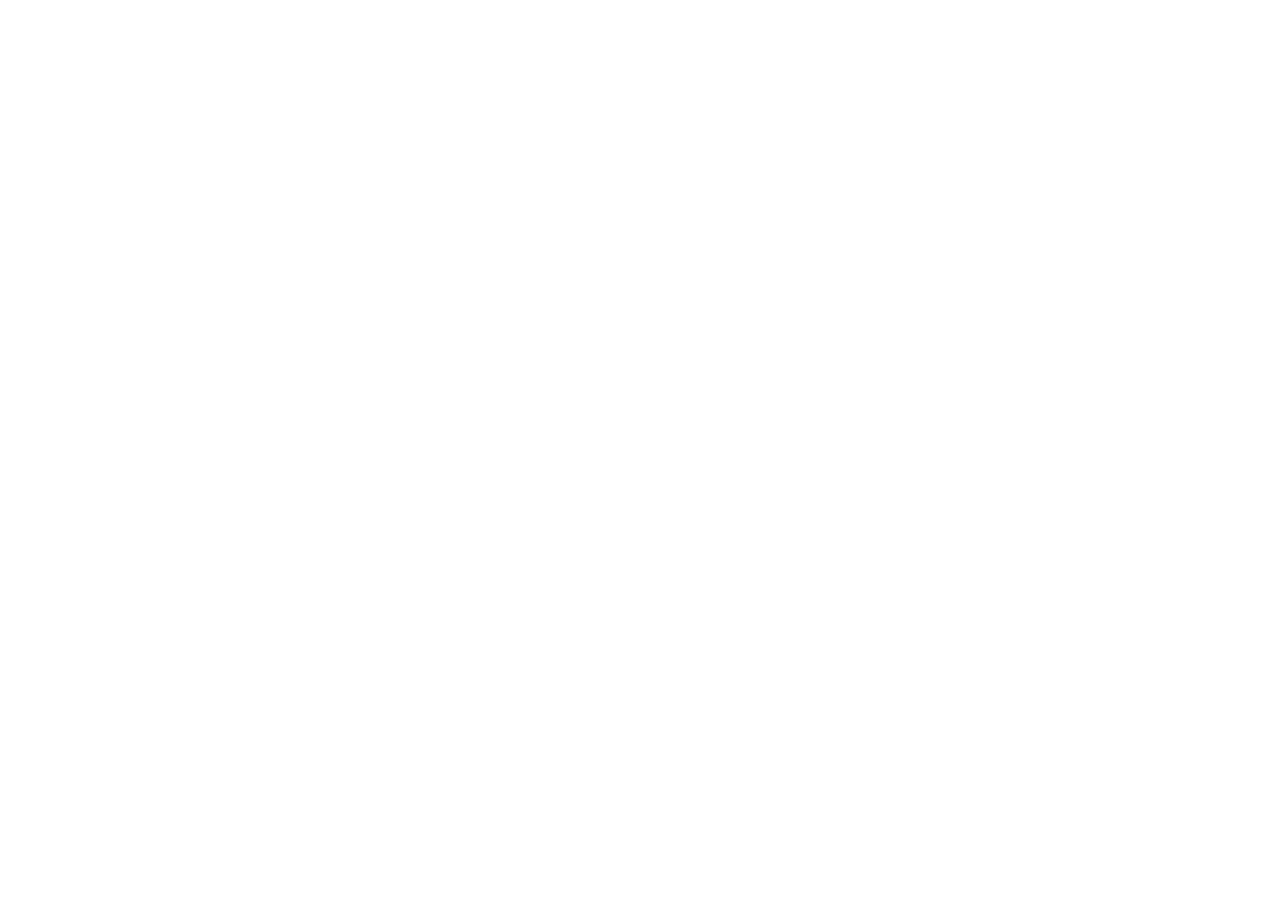
==== index.html @ 49ff88ae "inicialização" ====
<!DOCTYPE html>
<html lang="en">
<head>
    <meta charset="UTF-8">
    <meta http-equiv="X-UA-Compatible" content="IE=edge">
    <meta name="viewport" content="width=device-width, initial-scale=1.0">
    <title>Agenda -projeto javascript-</title>
    <link rel="stylesheet" href="style.css">
</head>
<body>
    
    <script src="index.js"></script>
</body>
</html>
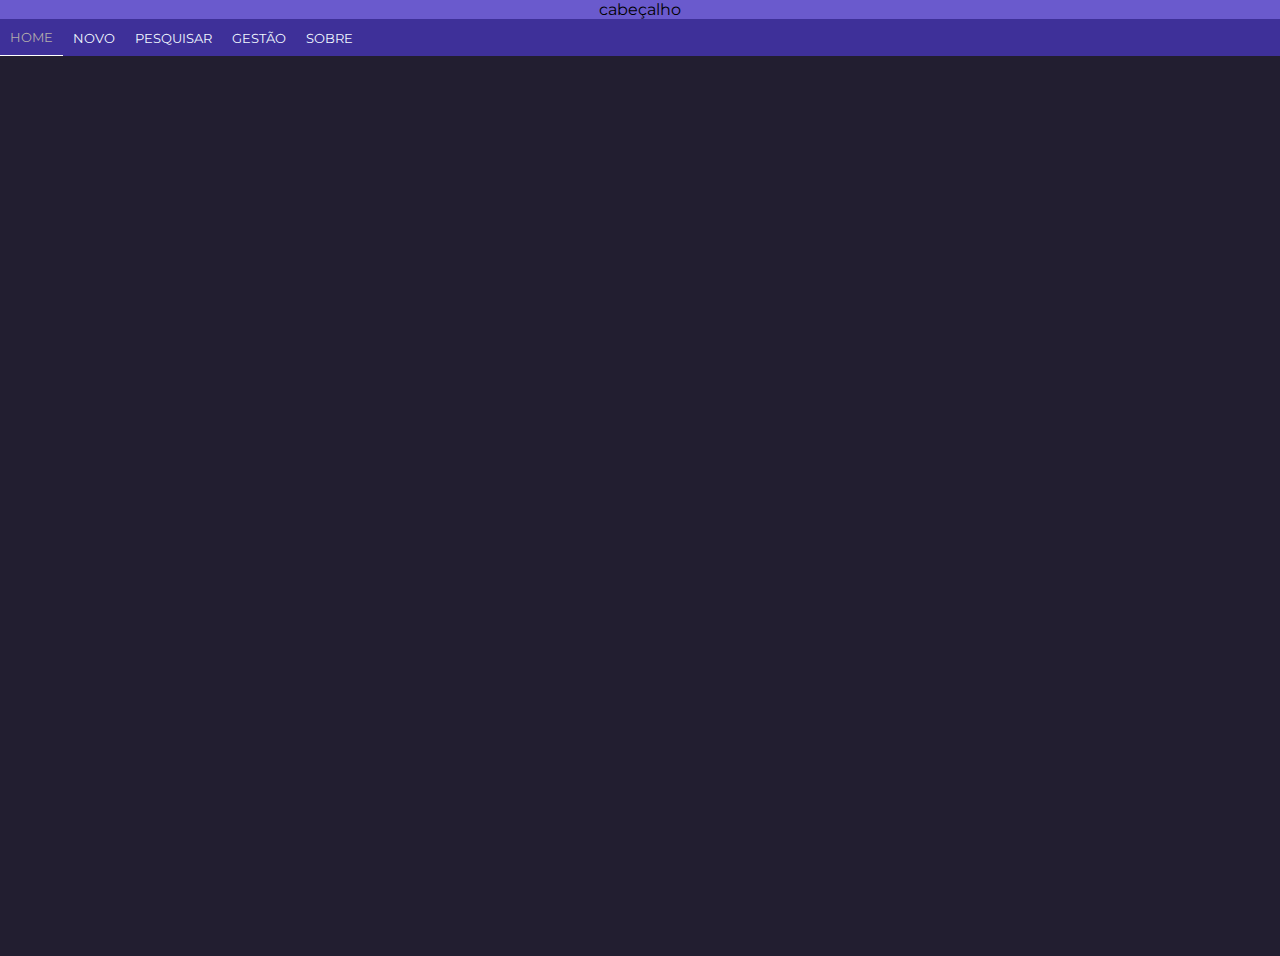
==== commit 35ca6f82: "atualizção" ====
--- a/index.html
+++ b/index.html
@@ -8,7 +8,23 @@
     <link rel="stylesheet" href="style.css">
 </head>
 <body>
-    
+    <header id="cabecalho" class="cabecalho">
+        cabeçalho
+    </header>
+
+    <nav id="menu" class="menu">
+        <button id="btn-home" class="aba abaSelect ">Home</button>
+        <button id="btn-novo" class="aba">Novo</button>
+        <button id="btn-pesquisar" class="aba">Pesquisar</button>
+        <button id="btn-gestao" class="aba">Gestão</button>
+        <button id="btn-sobre" class="aba">Sobre</button>
+    </nav>
+
+    <main id="principal" class="principal">
+        <iframe src="" frameborder="0">
+
+        </iframe>
+    </main>
     <script src="index.js"></script>
 </body>
 </html>--- a/style.css
+++ b/style.css
@@ -0,0 +1,47 @@
+@import url('https://fonts.googleapis.com/css2?family=Montserrat:ital,wght@0,100;0,200;0,300;0,400;0,500;0,600;0,700;1,600&display=swap');
+*{
+    padding: 0;
+    margin: 0;
+    box-sizing: border-box;
+    text-decoration: none;
+    list-style: none;
+    border: none;
+    font-family: 'Montserrat', sans-serif;
+}
+.cabecalho{
+    display: flex;
+    justify-content: center;
+    align-items: center;
+    background-color: slateblue;
+}
+.menu{
+    display: flex;
+    justify-content: flex-start;
+    align-items: center;
+    background-color: rgb(62, 48, 153);
+}
+.principal{
+    display: flex;
+    justify-content: center;
+    align-items: center;
+    /* border: 1px solid slateblue; */
+    max-width: 100vw;
+    height: 100vh;
+    background-color: rgb(34, 30, 48);
+    color: aliceblue;
+}
+.aba{
+    background-color: rgb(62, 48, 153);
+    color: aliceblue;
+    text-transform: uppercase;
+    padding: 10px;
+    cursor: pointer;
+}
+.abaSelect{
+    color: rgb(179, 172, 172) !important;
+    border-bottom: 1px solid white !important;
+}
+.aba:hover{
+    color: rgb(179, 172, 172);
+    border-bottom: 1px solid white;
+}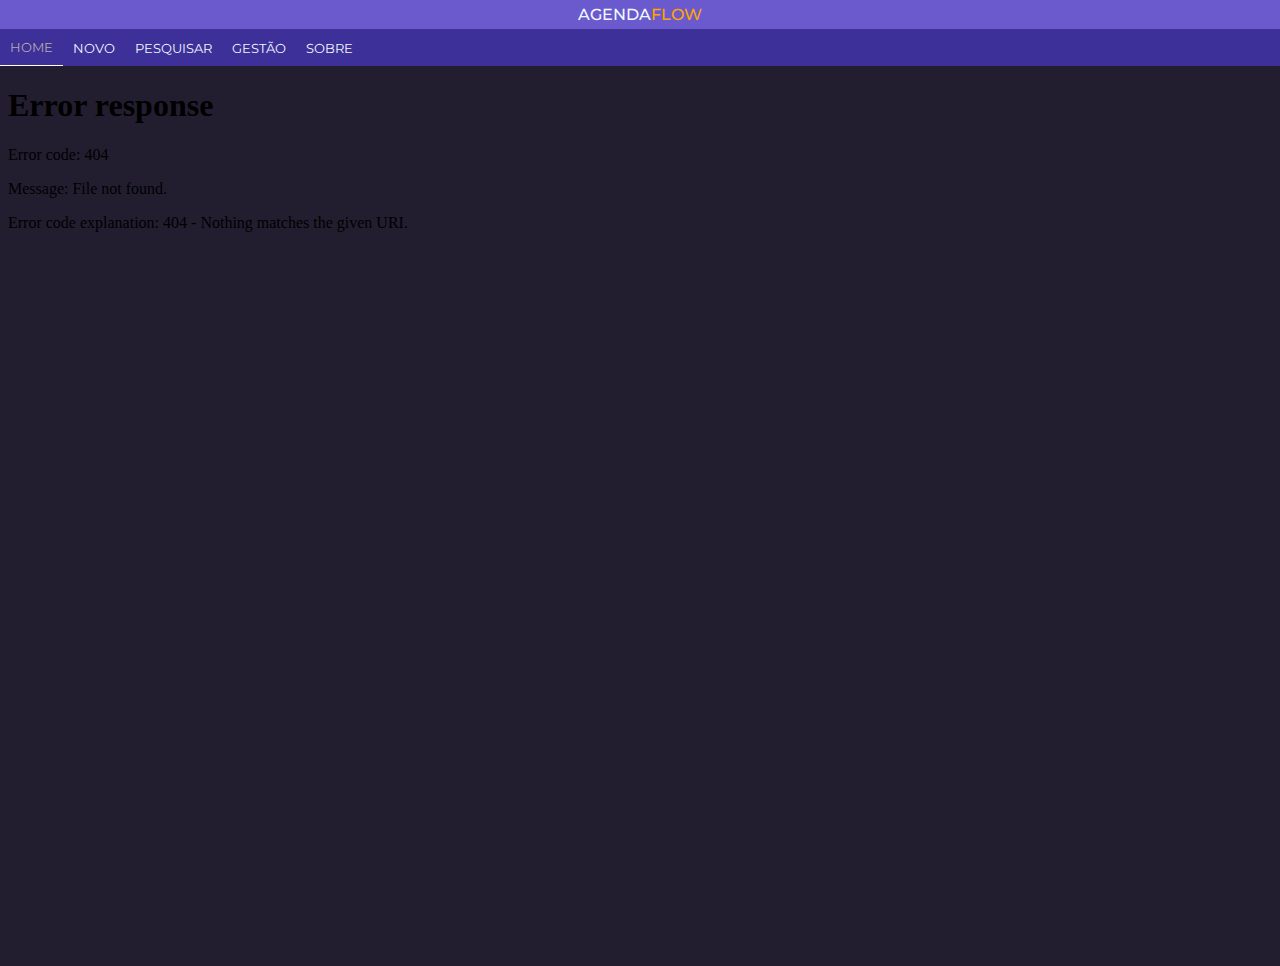
==== commit 4c3e36d1: "atualização" ====
--- a/index.html
+++ b/index.html
@@ -9,7 +9,7 @@
 </head>
 <body>
     <header id="cabecalho" class="cabecalho">
-        cabeçalho
+        <p class="text">AGENDA<span class="color-orange">FLOW</span></p>
     </header>
 
     <nav id="menu" class="menu">
@@ -21,7 +21,7 @@
     </nav>
 
     <main id="principal" class="principal">
-        <iframe src="" frameborder="0">
+        <iframe src="home.html" id="ifm-main" class="ifm-main" frameborder="0" name="ifm-main">
 
         </iframe>
     </main>
--- a/style.css
+++ b/style.css
@@ -13,6 +13,7 @@
     justify-content: center;
     align-items: center;
     background-color: slateblue;
+    padding: 5px;
 }
 .menu{
     display: flex;
@@ -44,4 +45,17 @@
 .aba:hover{
     color: rgb(179, 172, 172);
     border-bottom: 1px solid white;
+}
+.ifm-main{
+    width: 100%;
+    height: 100vh;
+    overflow-x: hidden;
+}
+.text{
+    color: aliceblue;
+    font-weight: 500;
+}
+.color-orange{
+    color: orange;
+    font-weight: 500;
 }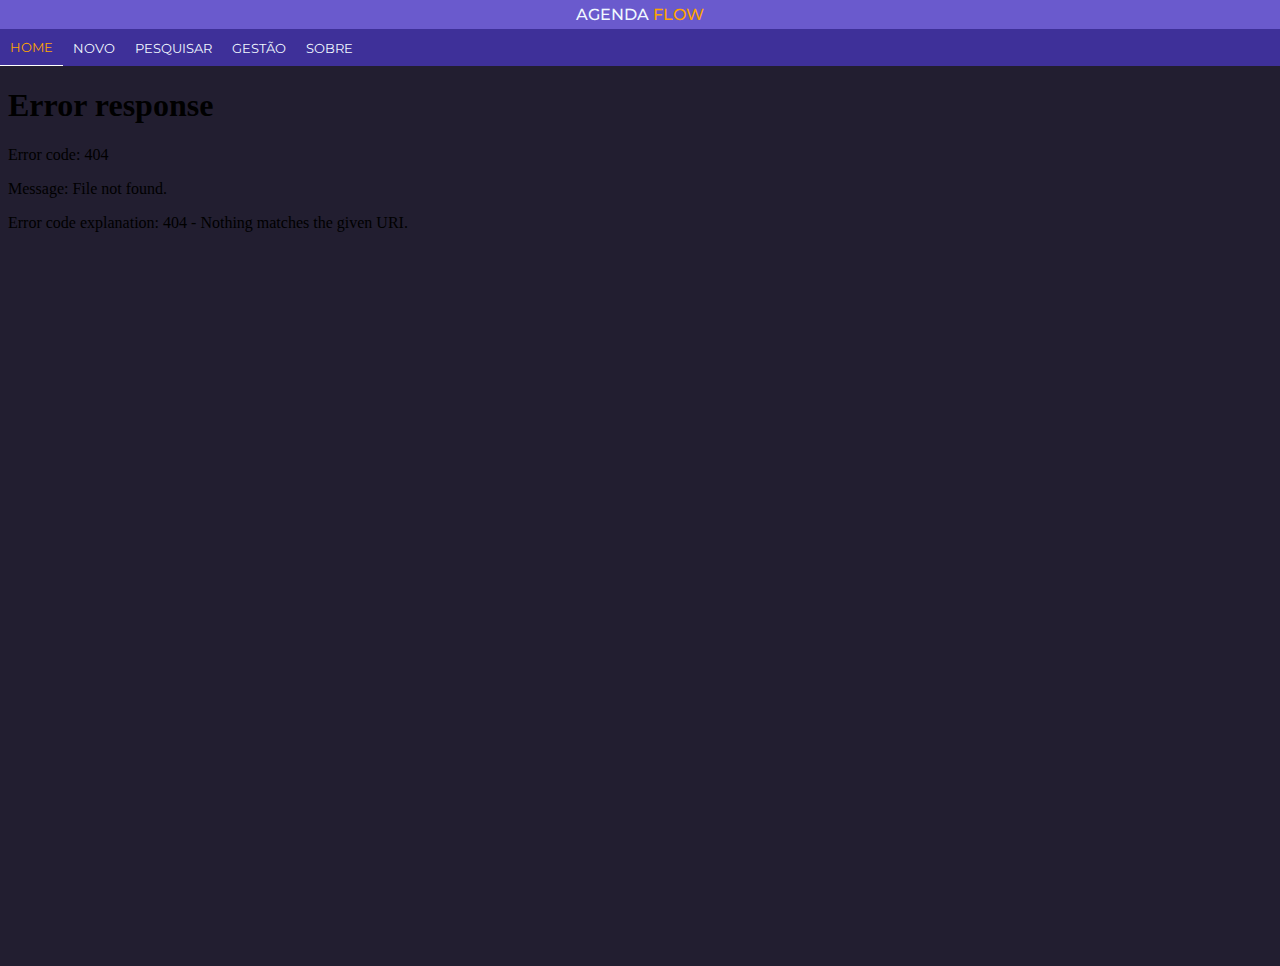
==== commit fc7c4249: "header atualização" ====
--- a/index.html
+++ b/index.html
@@ -9,7 +9,9 @@
 </head>
 <body>
     <header id="cabecalho" class="cabecalho">
-        <p class="text">AGENDA<span class="color-orange">FLOW</span></p>
+        <p class="text">AGENDA
+            <span class="color-orange">FLOW</span>
+        </p>
     </header>
 
     <nav id="menu" class="menu">
--- a/style.css
+++ b/style.css
@@ -39,7 +39,7 @@
     cursor: pointer;
 }
 .abaSelect{
-    color: rgb(179, 172, 172) !important;
+    color: orange !important;
     border-bottom: 1px solid white !important;
 }
 .aba:hover{
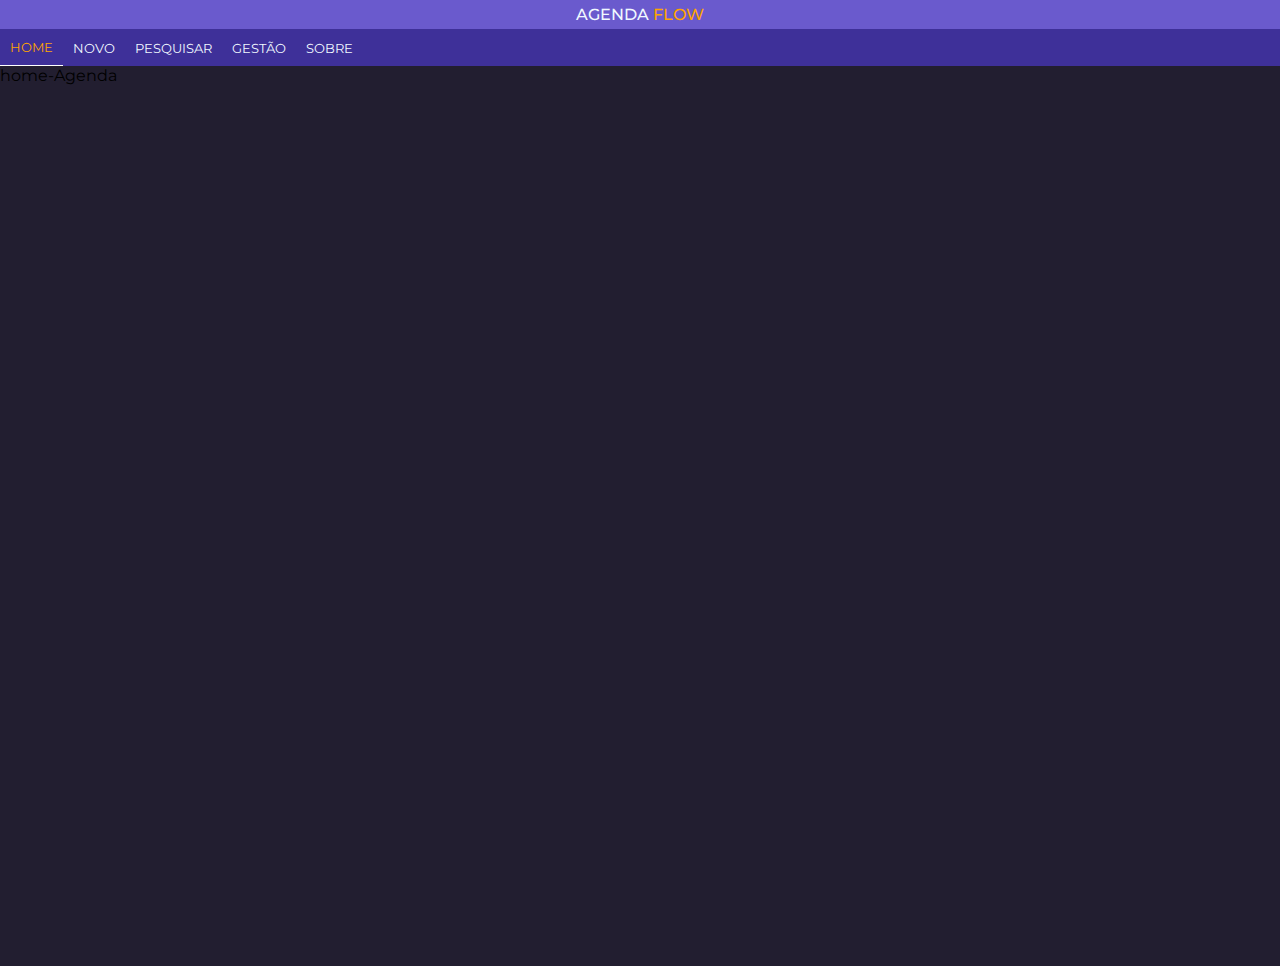
==== commit 8cb60a56: "atualização" ====
--- a/index.html
+++ b/index.html
@@ -23,6 +23,7 @@
     </nav>
 
     <main id="principal" class="principal">
+        
         <iframe src="home.html" id="ifm-main" class="ifm-main" frameborder="0" name="ifm-main">
 
         </iframe>
--- a/style.css
+++ b/style.css
@@ -31,6 +31,8 @@
     background-color: rgb(34, 30, 48);
     color: aliceblue;
 }
+
+
 .aba{
     background-color: rgb(62, 48, 153);
     color: aliceblue;
@@ -58,4 +60,75 @@
 .color-orange{
     color: orange;
     font-weight: 500;
+}
+/* sessão NOVO */
+.text-novo{
+    text-align: center;
+    margin-top: 50px;
+    color: aliceblue;
+    text-shadow: 1px 1px 10px rgba(0, 0, 0, 0.685);
+}
+.conteiner-form{
+    display: flex;  
+    flex-direction:column;
+    justify-content: center;
+    align-items: center;
+    background-color: rgba(0, 0, 0, 0.363);
+    padding: 50px 5px;
+    width:  20%;
+    border-radius: 10px;
+    position: absolute;
+    left: 50%;
+    transform: translate(-50%);
+    margin-top: 50px;
+    box-shadow: 1px 1px 10px black;
+}
+.compo-form{
+    display: flex;
+    flex-direction:column;
+    justify-content: center;
+    align-items: center;
+}   
+.btn-form{
+    display: flex;
+    justify-content: center;
+    align-items: center;
+   
+}
+.input{
+    height: 25px;
+    border: 1px solid slateblue;
+    border-radius: 5px;
+}
+.label{
+    color: aliceblue;
+}
+.btn-add{
+    display: flex;
+    justify-content: center;
+    align-items: center;
+    padding: 3px;
+    margin: 5px;
+    background-color: rgb(34, 30, 48);
+    color: slateblue;
+    border: 2px solid slateblue;
+    border-radius: 5px;
+}
+.btn-add:hover{
+    background-color: slateblue;
+    color: aliceblue;
+}
+
+.btn-remove{
+    display: flex;
+    justify-content: center;
+    align-items: center;
+    padding: 3px;
+    margin: 5px;
+    background-color: orange;
+    color: aliceblue;
+    border-radius: 5px;
+}
+.btn-remove:hover{
+    background-color: rgb(224, 146, 2);
 }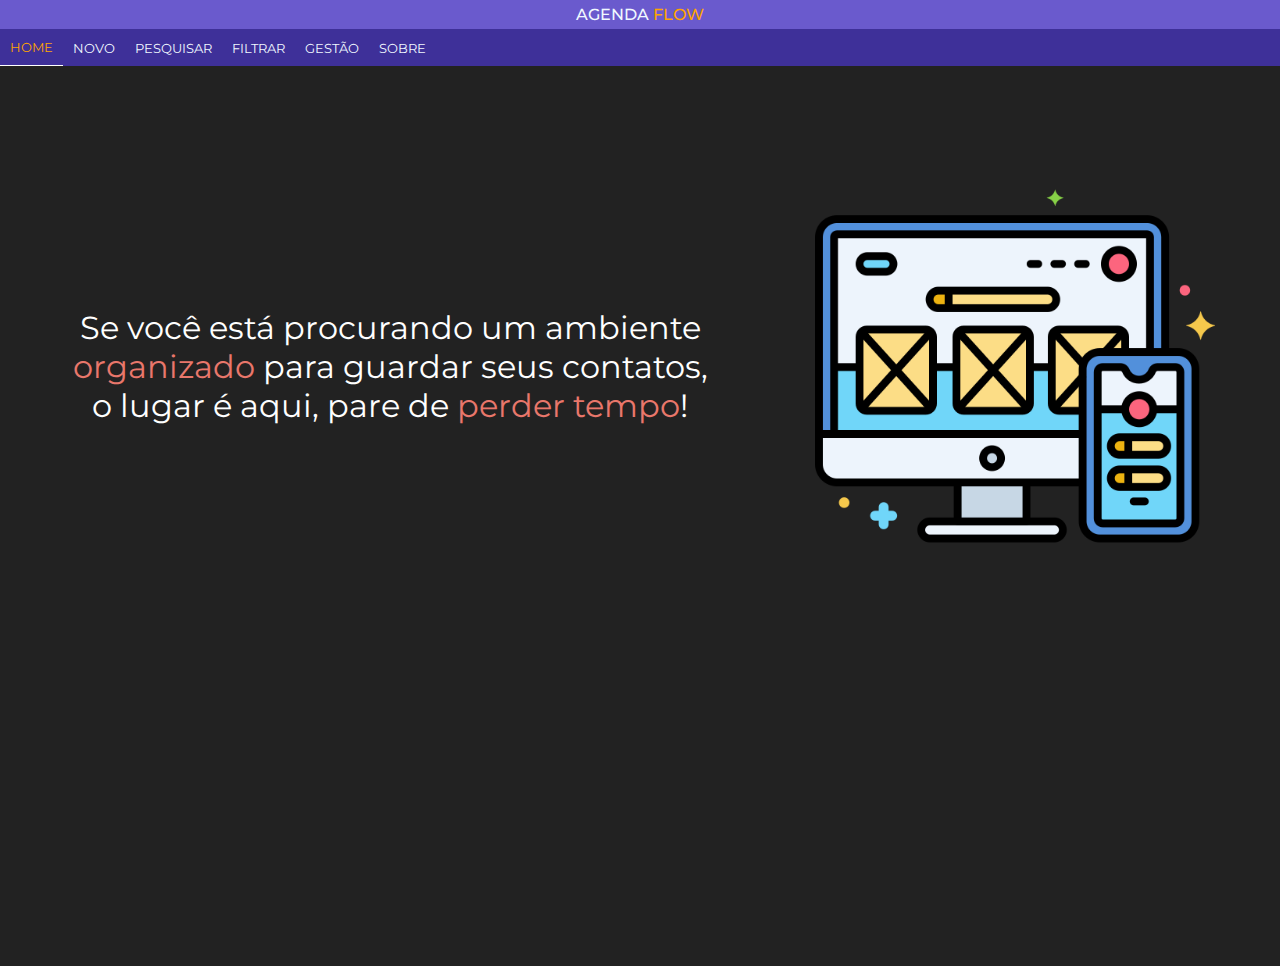
==== commit 2a0aa2b7: "atualização" ====
--- a/index.html
+++ b/index.html
@@ -18,12 +18,17 @@
         <button id="btn-home" class="aba abaSelect ">Home</button>
         <button id="btn-novo" class="aba">Novo</button>
         <button id="btn-pesquisar" class="aba">Pesquisar</button>
+        <button id="btn-filtrar" class="aba">Filtrar</button>
         <button id="btn-gestao" class="aba">Gestão</button>
         <button id="btn-sobre" class="aba">Sobre</button>
     </nav>
 
     <main id="principal" class="principal">
-        
+        <!-- <div class="conteudomain">
+            <p>Para quem está buscando por uma aplicação que melhore o desempenho
+                 de armazenamento de contatos visando na organização</p>
+            <img src="image/ui-design (1).png" alt="imagemuidesing">
+        </div> -->
         <iframe src="home.html" id="ifm-main" class="ifm-main" frameborder="0" name="ifm-main">
 
         </iframe>
--- a/style.css
+++ b/style.css
@@ -28,7 +28,7 @@
     /* border: 1px solid slateblue; */
     max-width: 100vw;
     height: 100vh;
-    background-color: rgb(34, 30, 48);
+    background-color: rgb(34, 34, 34);
     color: aliceblue;
 }
 
@@ -73,9 +73,9 @@
     flex-direction:column;
     justify-content: center;
     align-items: center;
-    background-color: rgba(0, 0, 0, 0.363);
+    background-color: whitesmoke    ;
     padding: 50px 5px;
-    width:  20%;
+    width:  250px;
     border-radius: 10px;
     position: absolute;
     left: 50%;
@@ -101,7 +101,7 @@
     border-radius: 5px;
 }
 .label{
-    color: aliceblue;
+    color: blue;
 }
 .btn-add{
     display: flex;
